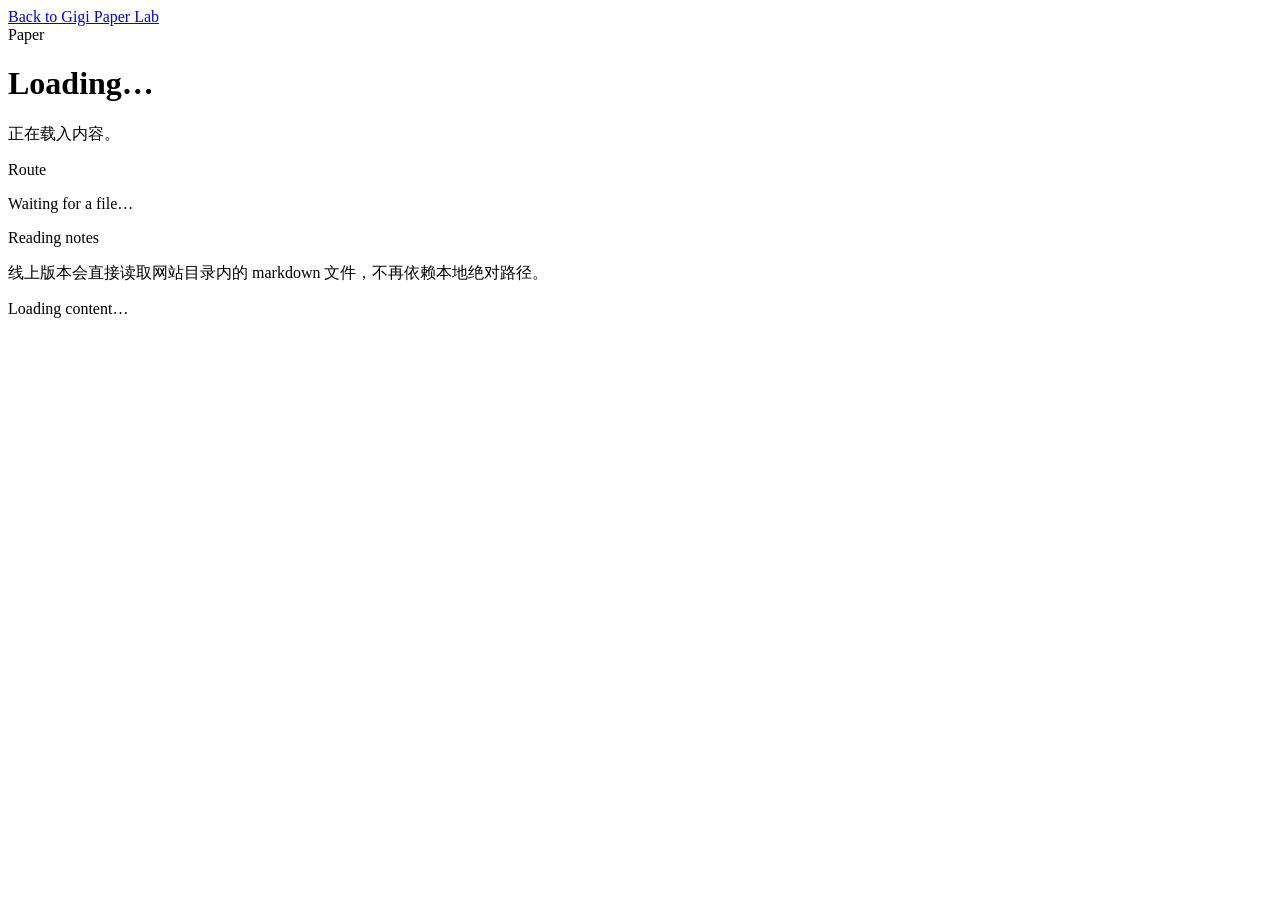
==== paper_site/reader.html @ 77bc26ac "Add site reader page" ====
<!DOCTYPE html>
<html lang="zh-CN">
  <head>
    <meta charset="UTF-8" />
    <meta name="viewport" content="width=device-width, initial-scale=1.0" />
    <title>Gigi Paper Lab Reader</title>
    <meta
      name="description"
      content="在线阅读 Gigi Paper Lab 的论文笔记与 reflection。"
    />
    <link rel="stylesheet" href="./assets/styles.css" />
    <link rel="icon" href="data:," />
  </head>
  <body class="reader-body">
    <div class="page-shell reader-shell">
      <header class="reader-header">
        <a class="reader-back" href="./index.html">Back to Gigi Paper Lab</a>
        <div class="reader-hero">
          <span class="eyebrow" id="reader-kind">Paper</span>
          <h1 id="reader-title">Loading…</h1>
          <p class="hero-text" id="reader-subtitle">正在载入内容。</p>
          <div class="feature-meta" id="reader-links"></div>
        </div>
      </header>

      <main class="reader-layout">
        <aside class="reader-sidebar glass-panel">
          <div class="reader-sidebar-block">
            <span class="meta-label">Route</span>
            <p id="reader-file">Waiting for a file…</p>
          </div>
          <div class="reader-sidebar-block">
            <span class="meta-label">Reading notes</span>
            <p>线上版本会直接读取网站目录内的 markdown 文件，不再依赖本地绝对路径。</p>
          </div>
        </aside>

        <article class="reader-article glass-panel" id="reader-content">
          <p>Loading content…</p>
        </article>
      </main>
    </div>

    <script src="./assets/reader.js"></script>
  </body>
</html>
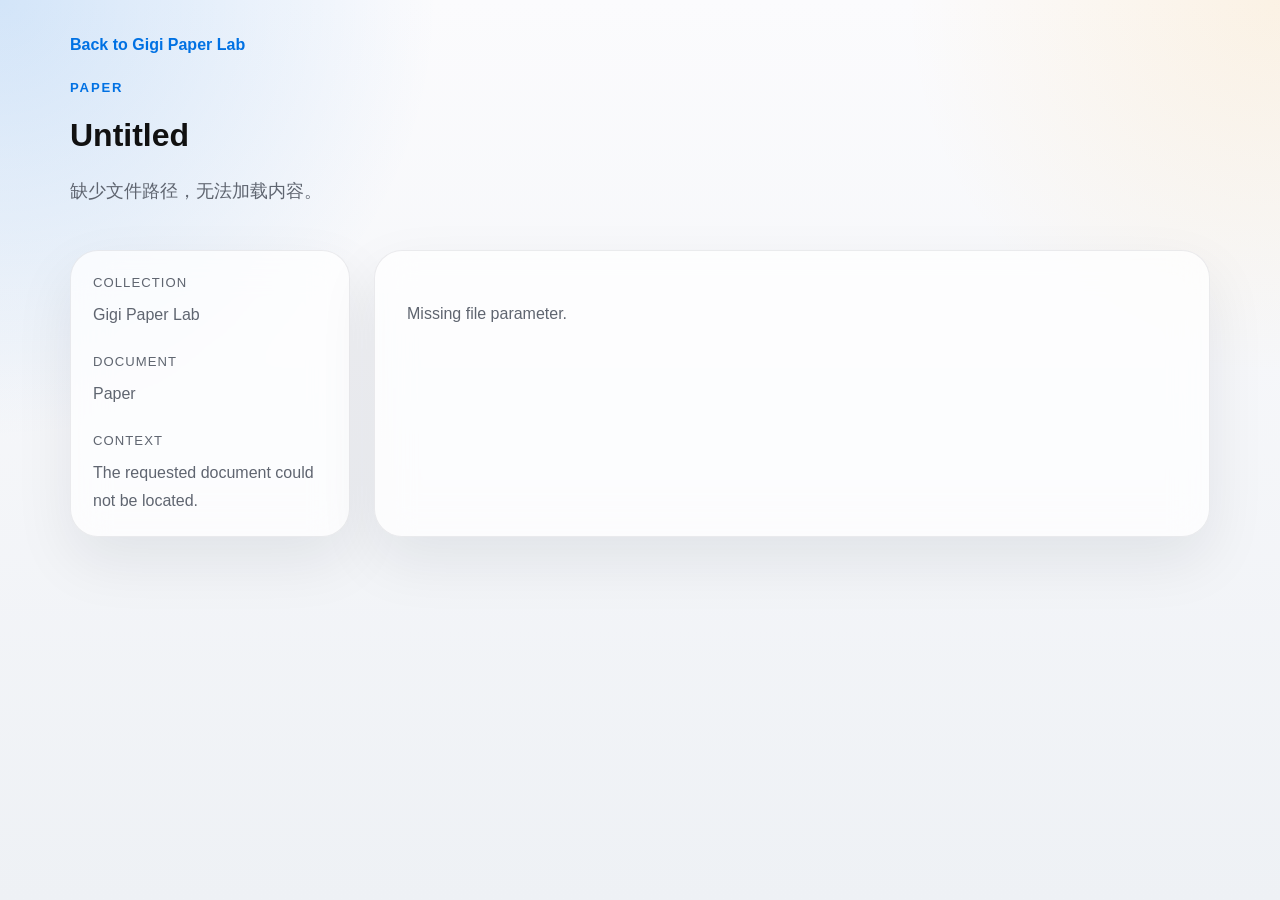
==== commit 7cbd637a: "Sync reader fixes into deployed paper_site directory" ====
--- a/paper_site/reader.html
+++ b/paper_site/reader.html
@@ -26,12 +26,16 @@
       <main class="reader-layout">
         <aside class="reader-sidebar glass-panel">
           <div class="reader-sidebar-block">
-            <span class="meta-label">Route</span>
-            <p id="reader-file">Waiting for a file…</p>
+            <span class="meta-label">Collection</span>
+            <p id="reader-track">Gigi Paper Lab</p>
           </div>
           <div class="reader-sidebar-block">
-            <span class="meta-label">Reading notes</span>
-            <p>线上版本会直接读取网站目录内的 markdown 文件，不再依赖本地绝对路径。</p>
+            <span class="meta-label">Document</span>
+            <p id="reader-document">Loading…</p>
+          </div>
+          <div class="reader-sidebar-block">
+            <span class="meta-label">Context</span>
+            <p id="reader-context">正在整理阅读上下文。</p>
           </div>
         </aside>
 
--- a/paper_site/assets/styles.css
+++ b/paper_site/assets/styles.css
@@ -0,0 +1,936 @@
+:root {
+  --bg: #f5f5f7;
+  --panel: rgba(255, 255, 255, 0.72);
+  --panel-strong: rgba(255, 255, 255, 0.88);
+  --line: rgba(15, 23, 42, 0.08);
+  --text: #111111;
+  --muted: #5f6570;
+  --accent: #0071e3;
+  --accent-soft: rgba(0, 113, 227, 0.12);
+  --shadow: 0 24px 60px rgba(15, 23, 42, 0.08);
+  --radius-xl: 28px;
+  --radius-lg: 22px;
+  --radius-md: 18px;
+  --content-width: 1180px;
+}
+
+* {
+  box-sizing: border-box;
+}
+
+html {
+  scroll-behavior: smooth;
+}
+
+body {
+  margin: 0;
+  font-family: "SF Pro Display", "PingFang SC", "Helvetica Neue", sans-serif;
+  color: var(--text);
+  background:
+    radial-gradient(circle at top left, rgba(0, 113, 227, 0.16), transparent 28%),
+    radial-gradient(circle at top right, rgba(255, 159, 10, 0.1), transparent 24%),
+    linear-gradient(180deg, #fbfbfd 0%, #eef1f5 100%);
+}
+
+a {
+  color: inherit;
+  text-decoration: none;
+}
+
+a:focus-visible {
+  outline: 2px solid rgba(0, 113, 227, 0.45);
+  outline-offset: 3px;
+}
+
+.skip-link {
+  position: absolute;
+  left: 20px;
+  top: -48px;
+  padding: 10px 14px;
+  border-radius: 999px;
+  background: #1d1d1f;
+  color: white;
+  z-index: 20;
+}
+
+.skip-link:focus-visible {
+  top: 12px;
+}
+
+.page-shell {
+  width: min(100%, var(--content-width));
+  margin: 0 auto;
+  padding: 24px 20px 72px;
+}
+
+.topbar {
+  display: flex;
+  align-items: center;
+  justify-content: space-between;
+  gap: 16px;
+  position: sticky;
+  top: 12px;
+  z-index: 10;
+  padding: 12px 16px;
+  margin-bottom: 18px;
+  border: 1px solid rgba(15, 23, 42, 0.08);
+  border-radius: 999px;
+  background: rgba(255, 255, 255, 0.72);
+  backdrop-filter: blur(16px);
+}
+
+.brand {
+  font-size: 1rem;
+  font-weight: 700;
+  letter-spacing: -0.02em;
+}
+
+.topbar-links {
+  display: flex;
+  gap: 20px;
+  color: var(--muted);
+  font-size: 0.95rem;
+}
+
+.masthead-meta {
+  padding-top: 2px;
+  color: var(--muted);
+  font-size: 0.84rem;
+  letter-spacing: 0.06em;
+  text-transform: uppercase;
+}
+
+.reading-guide {
+  display: flex;
+  align-items: baseline;
+  gap: 14px;
+  margin-top: 14px;
+  margin-bottom: 10px;
+  padding-top: 14px;
+  border-top: 1px solid rgba(15, 23, 42, 0.08);
+}
+
+.reading-guide span {
+  flex: 0 0 auto;
+  color: var(--accent);
+  font-size: 0.8rem;
+  font-weight: 700;
+  letter-spacing: 0.14em;
+  text-transform: uppercase;
+}
+
+.reading-guide p {
+  margin: 0;
+  max-width: 72ch;
+  color: var(--muted);
+  line-height: 1.7;
+  font-size: 0.95rem;
+}
+
+.hero {
+  padding-top: 8px;
+}
+
+.hero-copy {
+  padding: 42px 0 28px;
+}
+
+.eyebrow {
+  margin: 0 0 10px;
+  color: var(--accent);
+  font-size: 0.82rem;
+  font-weight: 700;
+  letter-spacing: 0.14em;
+  text-transform: uppercase;
+}
+
+.hero h1,
+.section-heading h2 {
+  margin: 0;
+  letter-spacing: -0.04em;
+}
+
+.hero h1 {
+  max-width: 13ch;
+  font-family: "Iowan Old Style", "Palatino Linotype", Georgia, serif;
+  font-size: clamp(2.45rem, 5vw, 4rem);
+  line-height: 1.08;
+  font-weight: 600;
+  text-wrap: balance;
+}
+
+.hero-text {
+  max-width: 720px;
+  margin: 22px 0 0;
+  color: var(--muted);
+  font-size: 1.1rem;
+  line-height: 1.8;
+}
+
+.hero-panels,
+.tracks-grid,
+.ideas-grid,
+.story-band,
+.track-detail-stack,
+.hero-stage,
+.paper-library,
+.latest-arrivals-list {
+  display: grid;
+  gap: 18px;
+}
+
+.hero-stage {
+  grid-template-columns: 1.25fr 0.95fr;
+  margin-bottom: 18px;
+}
+
+.hero-stage-panel {
+  border-radius: var(--radius-xl);
+  border: 1px solid var(--line);
+  box-shadow: var(--shadow);
+}
+
+.hero-stage-primary {
+  padding: 28px;
+  background:
+    linear-gradient(180deg, rgba(255, 255, 255, 0.96), rgba(244, 246, 250, 0.9));
+}
+
+.hero-stage-primary h2 {
+  margin: 12px 0 12px;
+  max-width: 14ch;
+  font-family: "Iowan Old Style", "Palatino Linotype", Georgia, serif;
+  font-size: clamp(1.8rem, 3vw, 2.7rem);
+  line-height: 1.12;
+  letter-spacing: -0.03em;
+  font-weight: 600;
+}
+
+.hero-stage-primary p {
+  max-width: 58ch;
+  color: var(--muted);
+  line-height: 1.8;
+}
+
+.hero-stage-actions {
+  display: flex;
+  flex-wrap: wrap;
+  gap: 14px;
+  margin-top: 22px;
+}
+
+.cta-button {
+  display: inline-flex;
+  align-items: center;
+  justify-content: center;
+  padding: 12px 18px;
+  border-radius: 999px;
+  background: #1d1d1f;
+  color: white;
+  font-weight: 600;
+}
+
+.cta-link {
+  display: inline-flex;
+  align-items: center;
+  color: var(--accent);
+  font-weight: 600;
+}
+
+.hero-stage-side {
+  padding: 24px;
+  background: rgba(250, 250, 252, 0.82);
+}
+
+.pulse-grid {
+  display: grid;
+  gap: 14px;
+  margin-top: 16px;
+}
+
+.pulse-item {
+  padding: 16px 0;
+  border-top: 1px solid var(--line);
+}
+
+.pulse-item strong {
+  display: block;
+  font-size: 2rem;
+  letter-spacing: -0.04em;
+}
+
+.pulse-item span {
+  color: var(--muted);
+  font-size: 0.95rem;
+}
+
+.journal-strip {
+  display: grid;
+  grid-template-columns: repeat(3, minmax(0, 1fr));
+  gap: 16px;
+  margin-bottom: 18px;
+}
+
+.journal-card {
+  padding: 18px 20px;
+  border-top: 2px solid rgba(17, 17, 17, 0.12);
+  background: rgba(255, 255, 255, 0.42);
+}
+
+.journal-card h3 {
+  margin: 10px 0 8px;
+  font-family: "Iowan Old Style", "Palatino Linotype", Georgia, serif;
+  font-size: 1.1rem;
+  font-weight: 600;
+}
+
+.journal-card p {
+  margin: 0;
+  color: var(--muted);
+  line-height: 1.7;
+  font-size: 0.96rem;
+}
+
+.story-band {
+  grid-template-columns: 1.35fr 0.9fr;
+  margin-bottom: 18px;
+}
+
+.story-tile {
+  padding: 24px 26px;
+  border-radius: var(--radius-xl);
+  border: 1px solid var(--line);
+  background: rgba(255, 255, 255, 0.64);
+  box-shadow: var(--shadow);
+}
+
+.story-tile h2 {
+  margin: 12px 0 12px;
+  font-family: "Iowan Old Style", "Palatino Linotype", Georgia, serif;
+  font-size: clamp(1.4rem, 2.2vw, 2rem);
+  line-height: 1.12;
+  letter-spacing: -0.04em;
+  font-weight: 600;
+}
+
+.story-tile p {
+  margin: 0;
+  color: var(--muted);
+  line-height: 1.8;
+}
+
+.story-primary {
+  background:
+    radial-gradient(circle at top right, rgba(0, 113, 227, 0.14), transparent 34%),
+    rgba(255, 255, 255, 0.72);
+}
+
+.hero-panels {
+  grid-template-columns: repeat(3, minmax(0, 1fr));
+}
+
+.latest-arrivals {
+  display: grid;
+  grid-template-columns: 0.9fr 1.4fr;
+  gap: 24px;
+  margin-top: 18px;
+  padding: 24px;
+  border-radius: var(--radius-xl);
+}
+
+.latest-arrivals-copy h2 {
+  margin: 10px 0 12px;
+  font-family: "Iowan Old Style", "Palatino Linotype", Georgia, serif;
+  font-size: clamp(1.5rem, 2.4vw, 2.2rem);
+  line-height: 1.12;
+  letter-spacing: -0.03em;
+  font-weight: 600;
+}
+
+.latest-arrivals-copy p {
+  margin: 0;
+  color: var(--muted);
+  line-height: 1.8;
+}
+
+.latest-arrivals-list {
+  grid-template-columns: repeat(2, minmax(0, 1fr));
+}
+
+.latest-arrival-card {
+  padding: 20px;
+  border-radius: var(--radius-lg);
+  border: 1px solid var(--line);
+  background: rgba(255, 255, 255, 0.62);
+}
+
+.latest-arrival-card h3 {
+  margin: 10px 0 10px;
+  font-family: "Iowan Old Style", "Palatino Linotype", Georgia, serif;
+  font-size: 1.28rem;
+  line-height: 1.25;
+}
+
+.latest-arrival-card p {
+  margin: 0;
+  color: var(--muted);
+  line-height: 1.75;
+}
+
+.latest-arrival-footer {
+  display: flex;
+  align-items: center;
+  justify-content: space-between;
+  gap: 12px;
+  margin-top: 18px;
+  padding-top: 14px;
+  border-top: 1px solid var(--line);
+  color: var(--muted);
+  font-size: 0.92rem;
+}
+
+.glass-panel,
+.track-card,
+.feature-card,
+.idea-card {
+  background: var(--panel);
+  border: 1px solid var(--line);
+  backdrop-filter: blur(18px);
+  -webkit-backdrop-filter: blur(18px);
+  box-shadow: var(--shadow);
+}
+
+.stat-panel,
+.track-card,
+.feature-card,
+.idea-card {
+  border-radius: var(--radius-xl);
+}
+
+.stat-panel {
+  min-height: 180px;
+  padding: 24px;
+}
+
+.panel-label,
+.meta-label {
+  display: inline-block;
+  color: var(--muted);
+  font-size: 0.82rem;
+  letter-spacing: 0.08em;
+  text-transform: uppercase;
+}
+
+.stat-panel strong {
+  display: block;
+  margin-top: 16px;
+  font-size: 2rem;
+  letter-spacing: -0.04em;
+}
+
+.stat-panel p,
+.track-card p,
+.feature-copy p,
+.idea-card p {
+  color: var(--muted);
+  line-height: 1.75;
+}
+
+.section-block {
+  padding-top: 72px;
+}
+
+.section-heading {
+  margin-bottom: 24px;
+}
+
+.section-heading h2 {
+  font-family: "Iowan Old Style", "Palatino Linotype", Georgia, serif;
+  font-size: clamp(1.35rem, 2vw, 1.8rem);
+  max-width: 18ch;
+  line-height: 1.22;
+  font-weight: 600;
+}
+
+.section-heading {
+  display: grid;
+  grid-template-columns: minmax(0, 1fr);
+  gap: 4px;
+}
+
+.section-heading::before {
+  content: "";
+  width: 56px;
+  height: 1px;
+  margin-bottom: 10px;
+  background: rgba(17, 17, 17, 0.18);
+}
+
+.section-copy {
+  max-width: 62ch;
+  margin-bottom: 20px;
+  color: var(--muted);
+  line-height: 1.8;
+}
+
+.tracks-grid {
+  grid-template-columns: repeat(3, minmax(0, 1fr));
+}
+
+.track-card {
+  padding: 26px;
+  min-height: 340px;
+}
+
+.track-card.active {
+  background: linear-gradient(180deg, var(--panel-strong), rgba(234, 244, 255, 0.92));
+}
+
+.track-header {
+  display: flex;
+  align-items: center;
+  justify-content: space-between;
+  gap: 12px;
+}
+
+.track-title {
+  margin: 0;
+  font-size: 1.6rem;
+  letter-spacing: -0.03em;
+}
+
+.track-chip {
+  padding: 8px 12px;
+  border-radius: 999px;
+  background: var(--accent-soft);
+  color: var(--accent);
+  font-size: 0.85rem;
+  font-weight: 600;
+}
+
+.paper-list {
+  margin: 18px 0 0;
+  padding: 0;
+  list-style: none;
+}
+
+.paper-list li {
+  padding: 14px 0;
+  border-top: 1px solid var(--line);
+}
+
+.paper-list strong {
+  display: block;
+  margin-bottom: 6px;
+  font-size: 1rem;
+}
+
+.track-detail-stack {
+  grid-template-columns: 1fr;
+}
+
+.track-detail-card {
+  display: grid;
+  grid-template-columns: 0.82fr 1.18fr;
+  gap: 20px;
+  padding: 28px;
+  border-radius: var(--radius-xl);
+  border: 1px solid var(--line);
+  background: var(--panel);
+  backdrop-filter: blur(18px);
+  -webkit-backdrop-filter: blur(18px);
+  box-shadow: var(--shadow);
+}
+
+.track-detail-copy h3 {
+  margin: 12px 0 10px;
+  font-family: "Iowan Old Style", "Palatino Linotype", Georgia, serif;
+  font-size: clamp(1.35rem, 2vw, 1.7rem);
+  letter-spacing: -0.03em;
+  font-weight: 600;
+}
+
+.track-detail-copy p {
+  color: var(--muted);
+  line-height: 1.8;
+}
+
+.track-detail-papers {
+  display: grid;
+  gap: 14px;
+}
+
+.paper-card {
+  padding: 18px 18px 16px;
+  border-radius: var(--radius-lg);
+  border: 1px solid var(--line);
+  background: rgba(255, 255, 255, 0.76);
+}
+
+.paper-card h4 {
+  margin: 8px 0 6px;
+  font-size: 1.08rem;
+  letter-spacing: -0.02em;
+}
+
+.paper-card p {
+  margin: 0 0 12px;
+  color: var(--muted);
+  line-height: 1.7;
+}
+
+.paper-card ul {
+  margin: 0 0 14px;
+  padding-left: 18px;
+  color: var(--muted);
+  line-height: 1.7;
+}
+
+.paper-meta {
+  margin-bottom: 10px;
+  color: var(--muted);
+  font-size: 0.9rem;
+}
+
+.paper-links {
+  display: flex;
+  flex-wrap: wrap;
+  gap: 10px;
+}
+
+.track-link {
+  margin-top: 6px;
+}
+
+.paper-link {
+  padding: 8px 12px;
+  border-radius: 999px;
+  background: var(--accent-soft);
+  color: var(--accent);
+  font-size: 0.9rem;
+  font-weight: 600;
+}
+
+.paper-link.secondary {
+  background: rgba(17, 17, 17, 0.05);
+  color: #1d1d1f;
+}
+
+.feature-card {
+  display: grid;
+  grid-template-columns: 1.25fr 0.9fr;
+  gap: 20px;
+  padding: 30px;
+}
+
+.feature-copy h3 {
+  margin: 10px 0 14px;
+  font-family: "Iowan Old Style", "Palatino Linotype", Georgia, serif;
+  font-size: clamp(1.45rem, 2.2vw, 1.95rem);
+  letter-spacing: -0.04em;
+  font-weight: 600;
+}
+
+.feature-meta {
+  display: flex;
+  flex-wrap: wrap;
+  gap: 12px;
+  margin-top: 18px;
+}
+
+.meta-pill {
+  padding: 10px 14px;
+  border-radius: 999px;
+  background: rgba(17, 17, 17, 0.05);
+  color: #1d1d1f;
+  font-size: 0.92rem;
+}
+
+.feature-aside {
+  display: grid;
+  gap: 16px;
+}
+
+.mini-panel {
+  padding: 20px;
+  border: 1px solid var(--line);
+  border-radius: var(--radius-lg);
+  background: rgba(255, 255, 255, 0.58);
+}
+
+.mini-panel h4 {
+  margin: 0 0 10px;
+  font-size: 1rem;
+}
+
+.mini-panel ul {
+  margin: 0;
+  padding-left: 18px;
+  color: var(--muted);
+  line-height: 1.7;
+}
+
+.ideas-grid {
+  grid-template-columns: repeat(2, minmax(0, 1fr));
+}
+
+.idea-card {
+  padding: 26px;
+  min-height: 250px;
+}
+
+.idea-card h3 {
+  margin: 10px 0 10px;
+  font-size: 1.4rem;
+  letter-spacing: -0.03em;
+}
+
+.idea-footer {
+  margin-top: 20px;
+  color: var(--accent);
+  font-size: 0.92rem;
+  font-weight: 600;
+}
+
+.paper-library {
+  grid-template-columns: repeat(3, minmax(0, 1fr));
+}
+
+.paper-library-card {
+  min-height: 260px;
+  padding: 24px;
+  border-radius: var(--radius-xl);
+  border: 1px solid var(--line);
+  background: rgba(255, 255, 255, 0.76);
+  box-shadow: var(--shadow);
+}
+
+.paper-library-card h3 {
+  margin: 12px 0 10px;
+  font-size: 1.3rem;
+  letter-spacing: -0.03em;
+}
+
+.paper-library-card p {
+  color: var(--muted);
+  line-height: 1.75;
+}
+
+.paper-library-footer {
+  display: flex;
+  align-items: center;
+  justify-content: space-between;
+  gap: 14px;
+  margin-top: 18px;
+  color: var(--muted);
+  font-size: 0.92rem;
+}
+
+.paper-body {
+  min-height: 100vh;
+}
+
+.paper-hero {
+  padding: 28px;
+  border-radius: var(--radius-xl);
+}
+
+.paper-layout {
+  display: grid;
+  grid-template-columns: 280px minmax(0, 1fr);
+  gap: 24px;
+  margin-top: 24px;
+}
+
+.paper-sidebar {
+  align-self: start;
+  padding: 22px;
+  position: sticky;
+  top: 20px;
+  border-radius: var(--radius-xl);
+}
+
+.sidebar-links {
+  display: grid;
+  gap: 10px;
+  margin-top: 12px;
+}
+
+.paper-sections {
+  display: grid;
+  gap: 18px;
+}
+
+.paper-section {
+  padding: 26px;
+  border-radius: var(--radius-xl);
+  border: 1px solid var(--line);
+  background: rgba(255, 255, 255, 0.78);
+  box-shadow: var(--shadow);
+}
+
+.paper-section p {
+  margin: 10px 0 0;
+  color: var(--muted);
+  line-height: 1.85;
+}
+
+.paper-section-emphasis {
+  background:
+    radial-gradient(circle at top right, rgba(0, 113, 227, 0.12), transparent 32%),
+    rgba(255, 255, 255, 0.84);
+}
+
+.reader-body {
+  min-height: 100vh;
+}
+
+.reader-shell {
+  padding-bottom: 96px;
+}
+
+.reader-header {
+  padding: 12px 0 24px;
+}
+
+.reader-back {
+  display: inline-flex;
+  margin-bottom: 24px;
+  color: var(--accent);
+  font-weight: 600;
+}
+
+.reader-layout {
+  display: grid;
+  grid-template-columns: 280px minmax(0, 1fr);
+  gap: 24px;
+}
+
+.reader-sidebar,
+.reader-article {
+  border-radius: var(--radius-xl);
+}
+
+.reader-sidebar {
+  align-self: start;
+  padding: 22px;
+  position: sticky;
+  top: 20px;
+}
+
+.reader-sidebar-block + .reader-sidebar-block {
+  margin-top: 24px;
+}
+
+.reader-sidebar p {
+  margin: 10px 0 0;
+  color: var(--muted);
+  line-height: 1.7;
+  overflow-wrap: break-word;
+}
+
+.reader-article {
+  padding: 32px;
+}
+
+.reader-article h1,
+.reader-article h2,
+.reader-article h3 {
+  letter-spacing: -0.03em;
+}
+
+.reader-article h1 {
+  margin: 0 0 18px;
+  font-size: clamp(2.1rem, 4vw, 3.2rem);
+}
+
+.reader-article h2 {
+  margin: 30px 0 14px;
+  font-size: 1.6rem;
+}
+
+.reader-article h3 {
+  margin: 24px 0 12px;
+  font-size: 1.2rem;
+}
+
+.reader-article p,
+.reader-article li {
+  color: var(--muted);
+  line-height: 1.85;
+}
+
+.reader-article ul,
+.reader-article ol {
+  padding-left: 22px;
+}
+
+.reader-article pre {
+  padding: 16px;
+  overflow-x: auto;
+  border-radius: var(--radius-lg);
+  background: rgba(17, 17, 17, 0.05);
+}
+
+.reader-article code {
+  font-family: "SF Mono", "Menlo", monospace;
+}
+
+@media (max-width: 980px) {
+  .hero-stage,
+  .journal-strip,
+  .story-band,
+  .hero-panels,
+  .tracks-grid,
+  .paper-library,
+  .paper-layout,
+  .track-detail-card,
+  .reader-layout,
+  .feature-card,
+  .ideas-grid,
+  .latest-arrivals {
+    grid-template-columns: 1fr;
+  }
+
+  .latest-arrivals-list {
+    grid-template-columns: 1fr;
+  }
+
+  .topbar {
+    flex-direction: column;
+    align-items: flex-start;
+    border-radius: 24px;
+  }
+
+  .reader-sidebar {
+    position: static;
+  }
+
+  .paper-sidebar {
+    position: static;
+  }
+}
+
+@media (max-width: 640px) {
+  .page-shell {
+    padding: 20px 14px 56px;
+  }
+
+  .topbar-links,
+  .reading-guide {
+    display: grid;
+    gap: 8px;
+  }
+
+  .topbar-links {
+    gap: 14px;
+    font-size: 0.88rem;
+  }
+
+  .stat-panel,
+  .track-card,
+  .feature-card,
+  .idea-card {
+    border-radius: 22px;
+  }
+}
